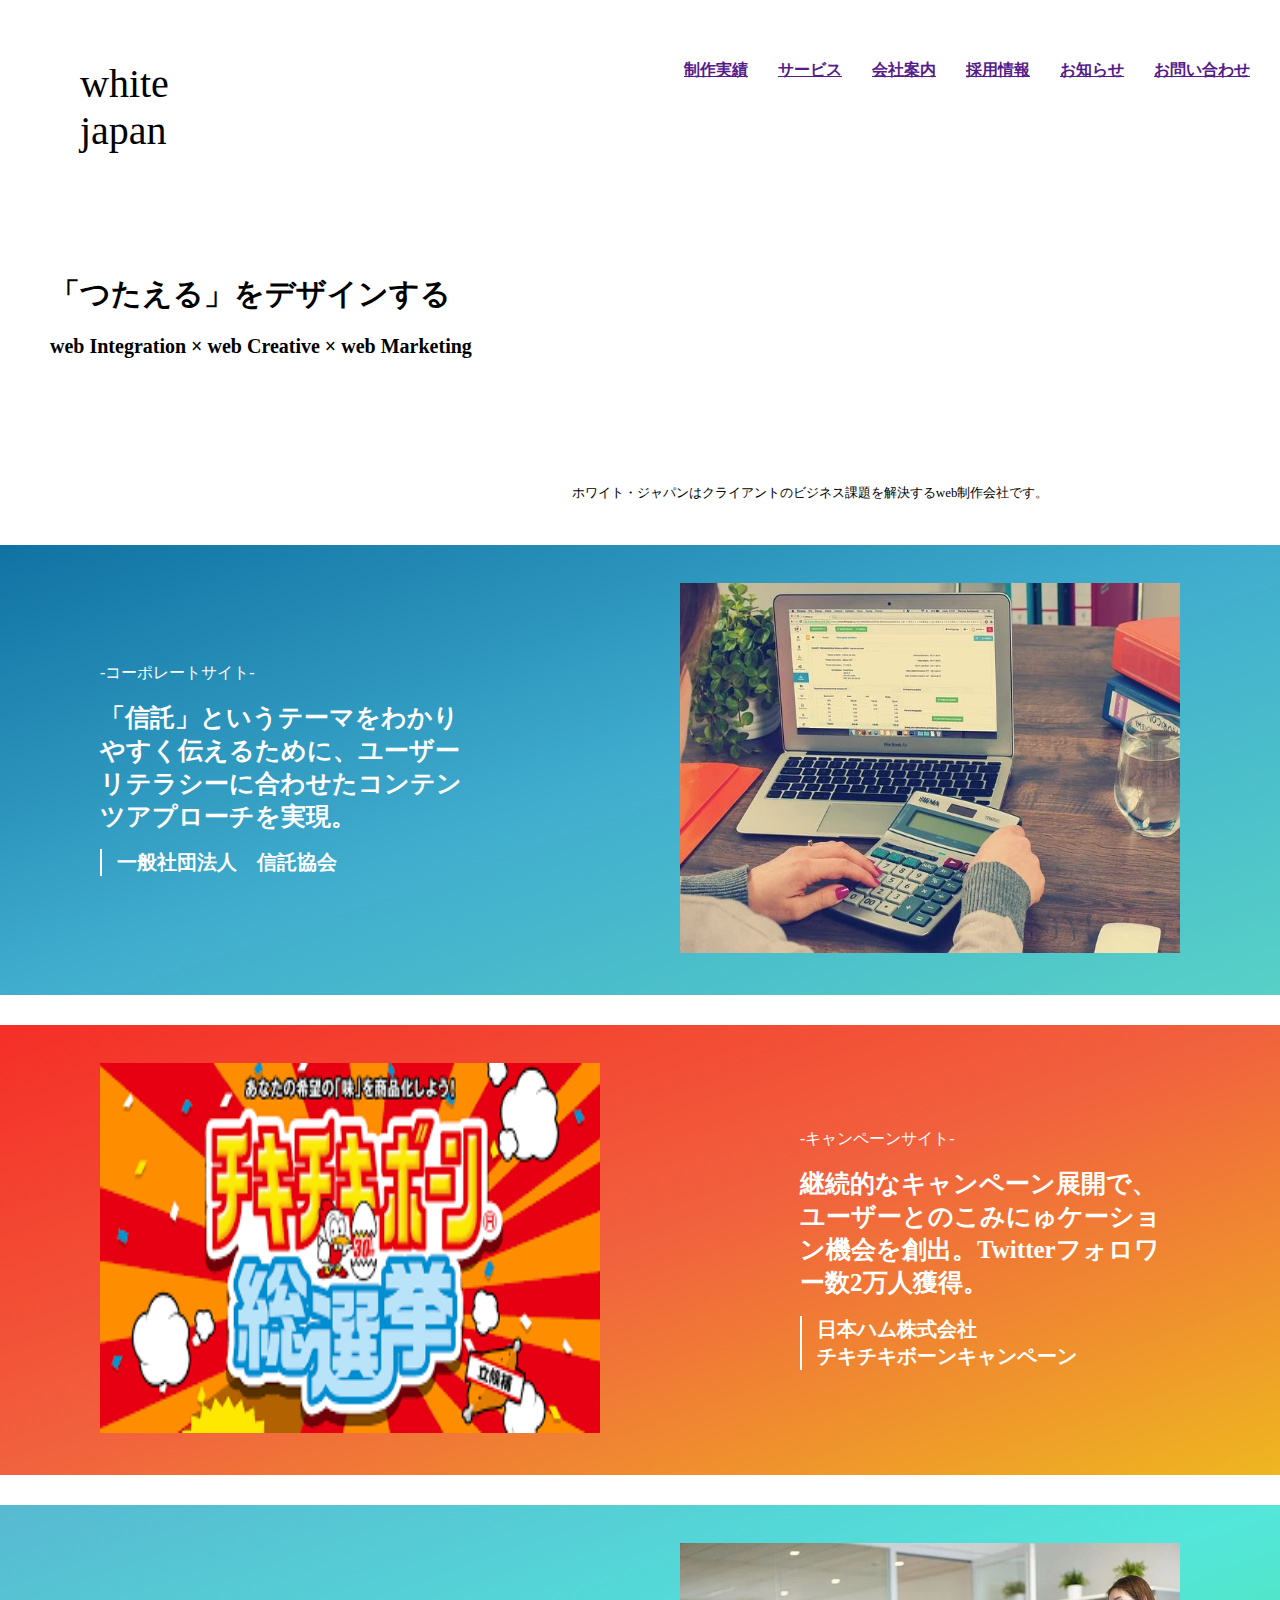
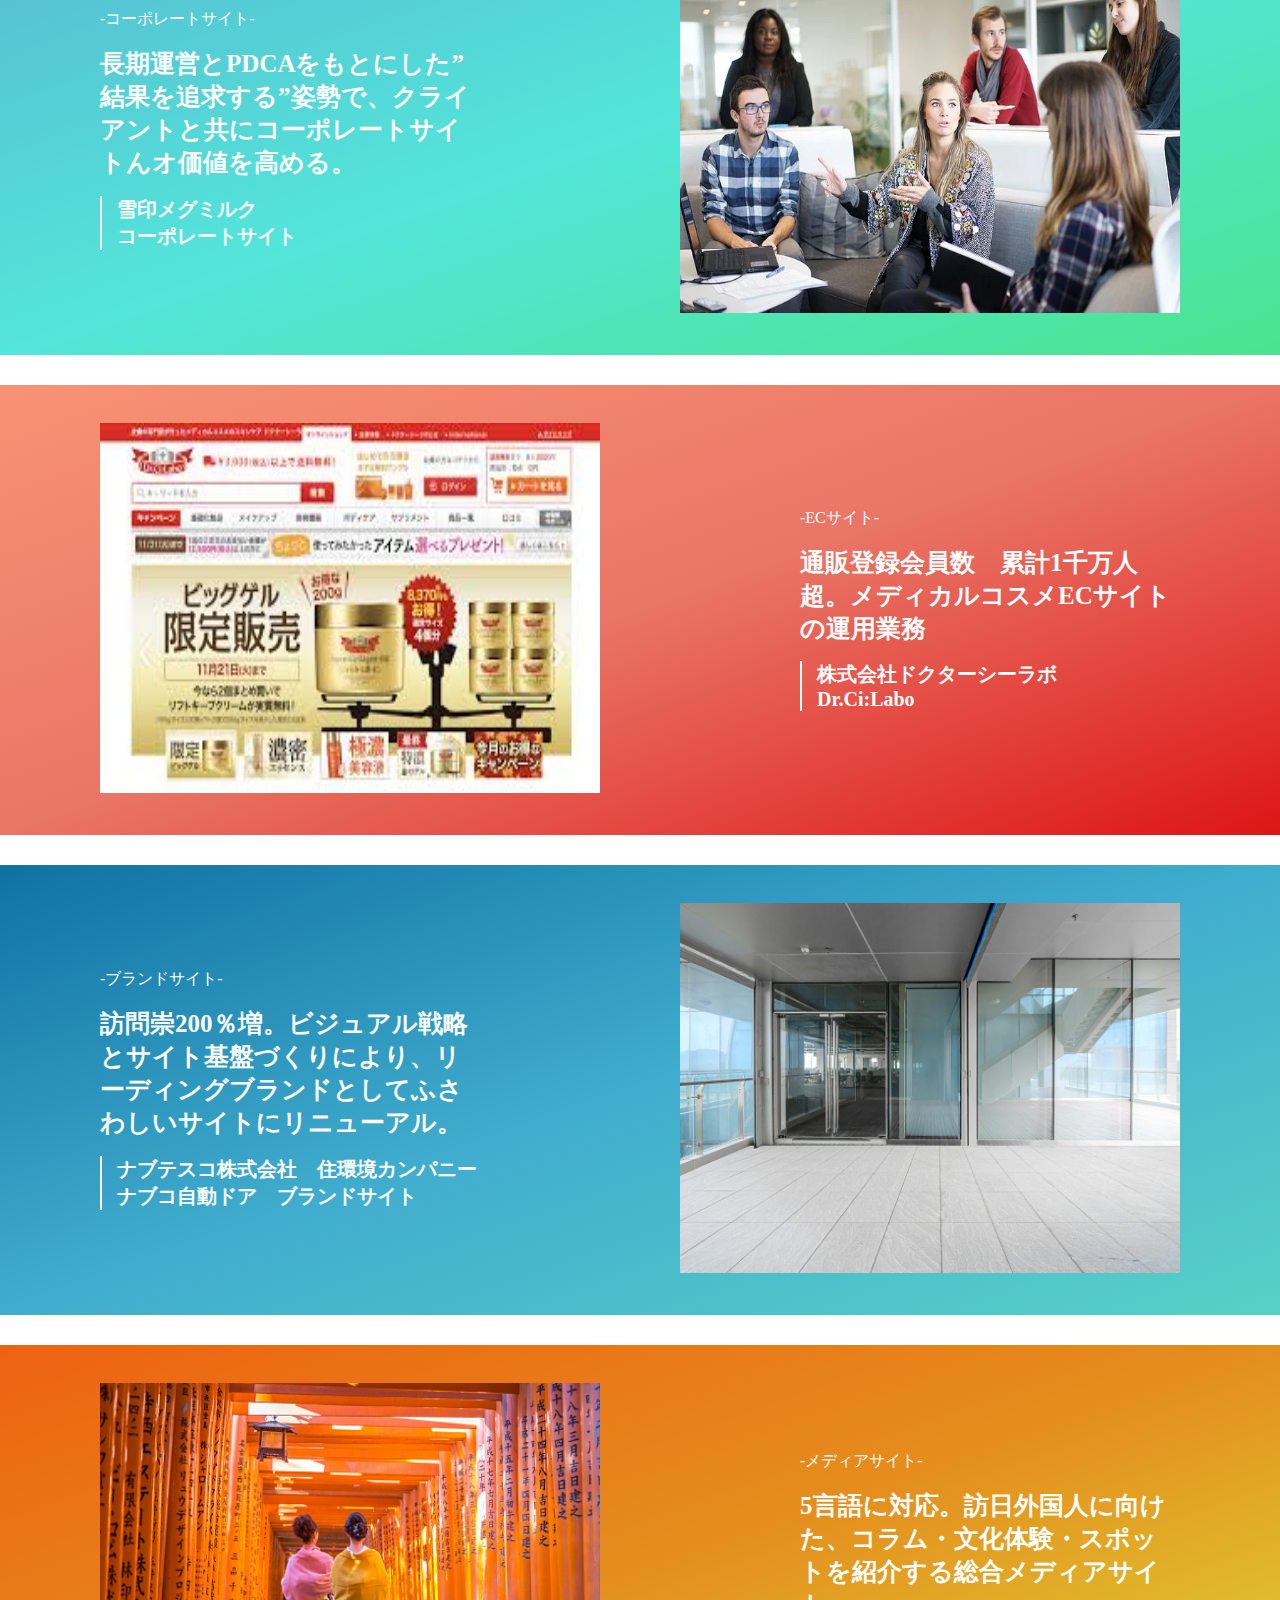
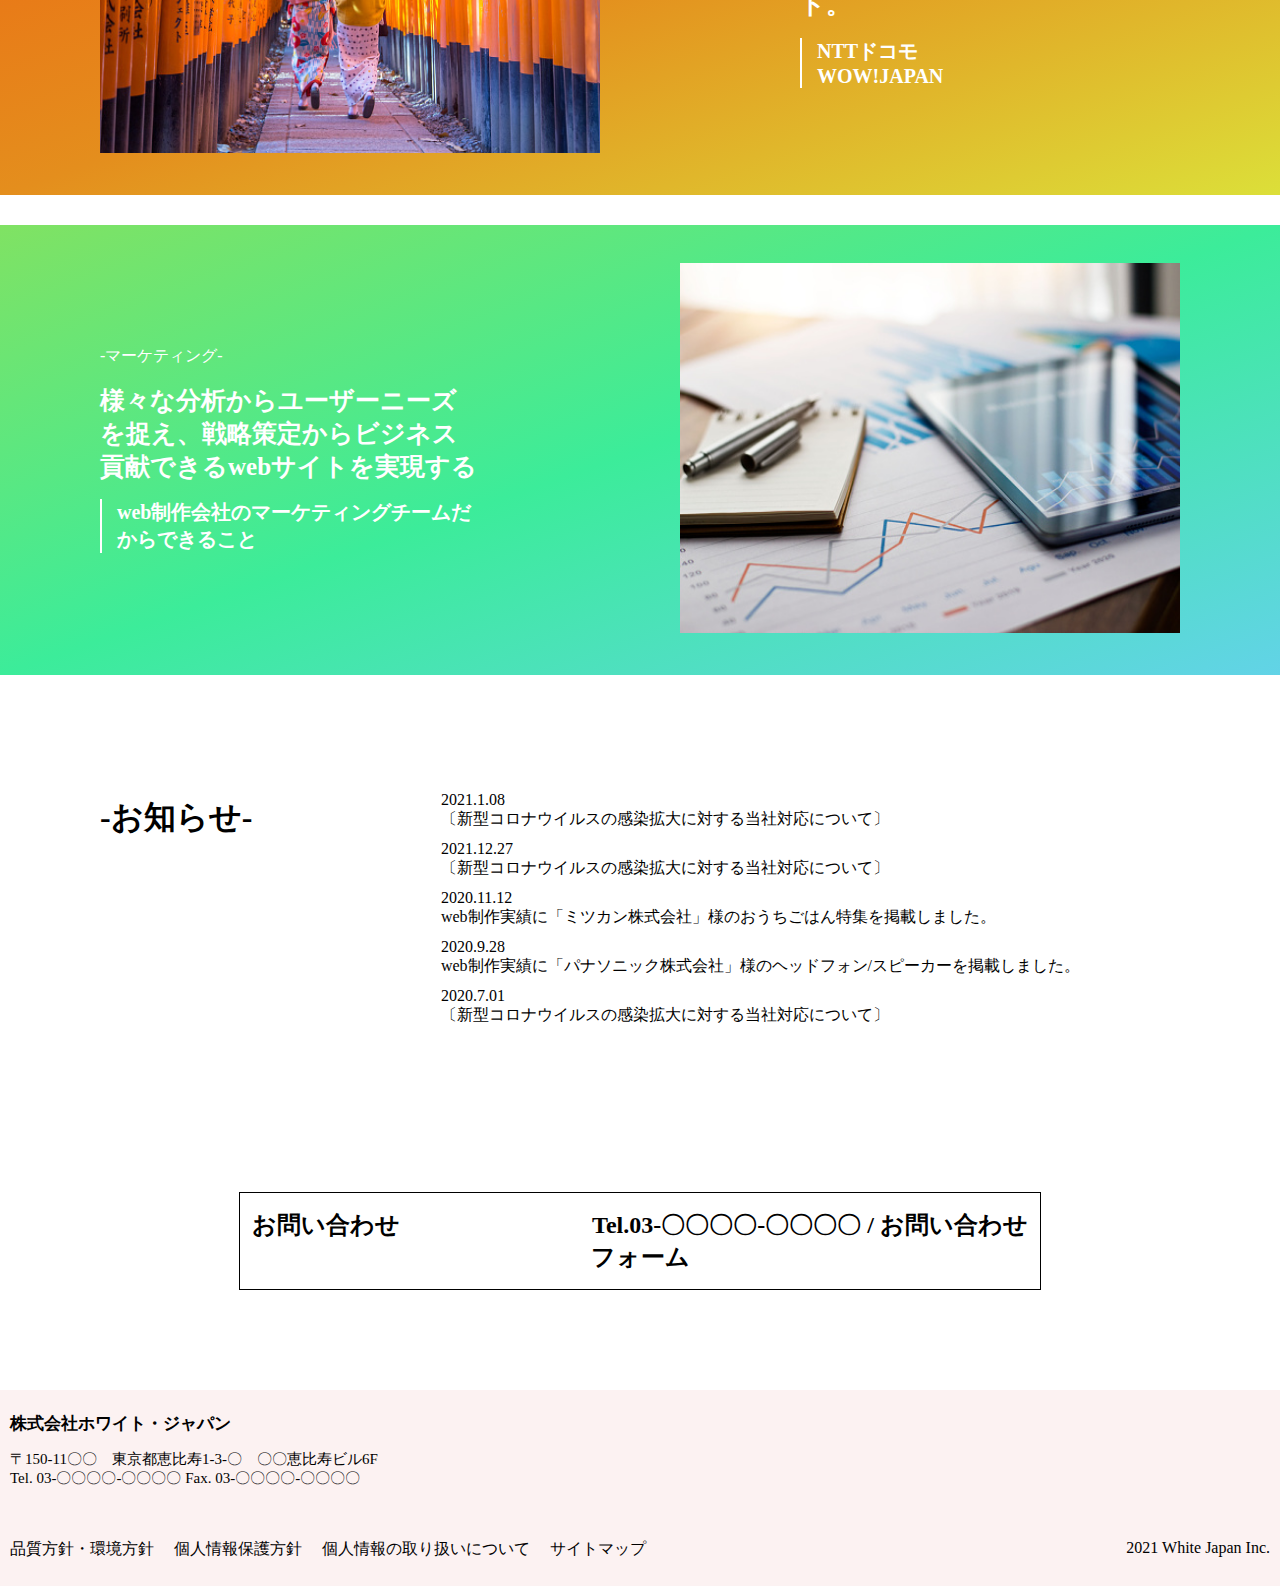
==== index.html @ 7093c42a "Add files via upload" ====
<!DOCTYPE html>
<html lang="ja">
  <head>
    <meta charset="UTF-8">
    <meta http-equiv="x-ua-compatible" content="ie=edge">
    <meta name="viewport" content="width=device-width, initial-scale=1">
    <title>white japan</title>
    <link rel="stylesheet" href="./css/reset.css">
    <link rel="stylesheet" href="./css/style.css">
  </head>


  <body>
    <div class="wrapper">
      <header>
        <!-- ここにヘッダー -->
        <div class="logo">
          white<br>japan
        </div>
        <nav>
          <ul class="navhome">
            <li><a href>制作実績</a></li>
            <li><a href>サービス</a></li>
            <li><a href>会社案内</a></li>
            <li><a href>採用情報</a></li>
            <li><a href>お知らせ</a></li>
            <li><a href>お問い合わせ</a></li>
          </ul>
        </nav>
      </header>


      <main>

        <section class="title">
          <div class="titles">
            <h1>「つたえる」をデザインする</h1>
            <h2>web Integration × web Creative × web Marketing</h2>
          </div>
          <div class="sub-title">
            <p>ホワイト・ジャパンはクライアントのビジネス課題を解決するweb制作会社です。</p>
          </div>
        </section>

        <section class="seisaku">

          <section class="blue">
            <div class="blcomment">
            <p>-コーポレートサイト-</p>
            <h1>「信託」というテーマをわかりやすく伝えるために、ユーザーリテラシーに合わせたコンテンツアプローチを実現。</h1>
            <h2>一般社団法人　信託協会</h2>
          </div>
          <div class="blpic">
            <img src="images/shintaku3.webp" alt="信託">
          </div>
        </section>

        <section class="red">
          <div class="rdcomment">
            <p>-キャンペーンサイト-</p>
            <h1>継続的なキャンペーン展開で、ユーザーとのこみにゅケーション機会を創出。Twitterフォロワー数2万人獲得。</h1>
            <h2>日本ハム株式会社<br>チキチキボーンキャンペーン</h2>
          </div>
          <div class="rdpic">
            <img src="images/tikitiki.png" alt="チキチキ">
          </div>
        </section>
        <section class="green">
          <div class="gncomment">
            <p>-コーポレートサイト-</p>
            <h1>長期運営とPDCAをもとにした”結果を追求する”姿勢で、クライアントと共にコーポレートサイトんオ価値を高める。</h1>
            <h2>雪印メグミルク<br>コーポレートサイト</h2>
          </div>
          <div class="gnpic">
            <img src="images/pdca.webp" alt="pdca">
          </div>
        </section>
        <section class="pink">
          <div class="pkcomment">
            <p>-ECサイト-</p>
            <h1>通販登録会員数　累計1千万人超。メディカルコスメECサイトの運用業務</h1>
            <h2>株式会社ドクターシーラボ<br>Dr.Ci:Labo</h2>
          </div>
          <div class="pkpic">
            <img src="images/doctr.jpg" alt="ドクター">
          </div>
        </section>
        <section class="blue2">
          <div class="bl2comment">
            <p>-ブランドサイト-</p>
            <h1>訪問崇200％増。ビジュアル戦略とサイト基盤づくりにより、リーディングブランドとしてふさわしいサイトにリニューアル。</h1>
            <h2>ナブテスコ株式会社　住環境カンパニー<br>ナブコ自動ドア　ブランドサイト</h2>
          </div>
          <div class="bl2pic">
            <img src="images/doar.jpg" alt="ドア">
          </div>
        </section>
        <section class="orange">
          <div class="ogcomment">
            <p>-メディアサイト-</p>
            <h1>5言語に対応。訪日外国人に向けた、コラム・文化体験・スポットを紹介する総合メディアサイト。</h1>
            <h2>NTTドコモ<br>WOW!JAPAN</h2>
          </div>
          <div class="ogpic">
            <img src="images/kyoto.jpg" alt="京都">
          </div>
        </section>
        <section class="green2">
          <div class="gn2comment">
            <p>-マーケティング-</p>
            <h1>様々な分析からユーザーニーズを捉え、戦略策定からビジネス貢献できるwebサイトを実現する</h1>
            <h2>web制作会社のマーケティングチームだからできること</h2>
          </div>
          <div class="gn2pic">
            <img src="images/marke.jpg" alt="マーケティング">
          </div>
        </section>
      </section>
      <section class="osirase">
        <div class="osi">
          <h1>-お知らせ-</h1>
        </div>
        <div class="content">
          <ul>
            <li>2021.1.08<br>〔新型コロナウイルスの感染拡大に対する当社対応について〕</li>
            <li>2021.12.27<br>〔新型コロナウイルスの感染拡大に対する当社対応について〕</li>
            <li>2020.11.12<br>web制作実績に「ミツカン株式会社」様のおうちごはん特集を掲載しました。</li>
            <li>2020.9.28<br>web制作実績に「パナソニック株式会社」様のヘッドフォン/スピーカーを掲載しました。</li>
            <li>2020.7.01<br>〔新型コロナウイルスの感染拡大に対する当社対応について〕</li>
          </ul>
        </div>
      </section>
      <section class="toiawase">
        <div class="tota"><h1>お問い合わせ　　　　　　　　Tel.03-〇〇〇〇-〇〇〇〇 /  お問い合わせフォーム</h1>
        </div>
      </section>

      </main>
      <footer>
        <!-- ここにフッター -->
        <div class="where">
          <h1>株式会社ホワイト・ジャパン</h1>
          <p>〒150-11〇〇　東京都恵比寿1-3-〇　〇〇恵比寿ビル6F<br>Tel. 03-〇〇〇〇-〇〇〇〇 Fax. 03-〇〇〇〇-〇〇〇〇</p>
        </div>
        <div class="other">
          <ul>
            <li>品質方針・環境方針</li>
            <li>個人情報保護方針</li>
            <li>個人情報の取り扱いについて</li>
            <li>サイトマップ</li>
          </ul>
          <p>2021 White Japan Inc.</p>
        </div>
      </footer>
    </div>
  </body>
</html>
---- css/style.css ----
html{
  margin: 0;
}

body{
  font-family: 'Tahoma';
  margin: 0;
}

header{
  display: flex;
  justify-content: space-between;
}
.logo{
  font-family: 'Impact';
  font-size: 2.5rem;
  margin-top: 60px;
  margin-left: 80px
}
.navhome{
  display: flex;
  margin-top: 60px;
  font-weight: bold;
}
.navhome li{
  margin-right: 30px;
  list-style: none;
}
.title{
  display: flex;
  margin-top: 100px;
}
.titles{
  margin-left: 50px;
}
.titles h1{
  /* font-weight: 900; */
  font-size: 30px;
}
.titles h2{
  font-size: 20px;
}
.sub-title p{
  margin-top: 230px;
  margin-left: 100px;
  font-size: 13px;
}
.seisaku section:nth-child(even){
  flex-direction: row-reverse;
}
.blue{
  background: linear-gradient(to top left, #57d1c7,#40adce,#1072a3);
  height: 450px;
  display: flex;
  margin-top: 30px;
  padding: 0;
  margin-left: 0;
  margin-right: 0;
  justify-content: space-between;
  align-items: center;
  color: white;
}
.blcomment{
  width: 500px;
  margin-left: 100px;
  margin-right: 100px;
}
.blcomment h1{
  font-size: 25px;
}
.blcomment h2{
  font-size: 20px;
  border-left: 2px solid white;
  padding-left: 15px;
}
.blpic img{
  width: 500px;
  height: 370px;
  margin-right: 100px;
  margin-left: 100px;
}
.red{
  background: linear-gradient(to top left, #eeb720,#f1623e,#f52e27);
  height: 450px;
  display: flex;
  margin-top: 30px;
  padding: 0;
  margin-left: 0;
  margin-right: 0;
  justify-content: space-between;
  align-items: center;
  color: white;
}
.rdcomment{
  width: 500px;
  margin-left: 100px;
  margin-right: 100px;
}
.rdcomment h1{
  font-size: 25px;
}
.rdcomment h2{
  font-size: 20px;
  border-left: 2px solid white;
  padding-left: 15px;
}
.rdpic img{
  width: 500px;
  height: 370px;
  margin-right: 100px;
  margin-left: 100px;
}
.green{
  background: linear-gradient(to top left,#4ae48f, #53e6da, #57b9d1);
  height: 450px;
  display: flex;
  margin-top: 30px;
  padding: 0;
  margin-left: 0;
  margin-right: 0;
  justify-content: space-between;
  align-items: center;
  color: white;
}
.gncomment{
  width: 500px;
  margin-left: 100px;
  margin-right: 100px;
}
.gncomment h1{
  font-size: 25px;
}
.gncomment h2{
  font-size: 20px;
  border-left: 2px solid white;
  padding-left: 15px;
}
.gnpic img{
  width: 500px;
  height: 370px;
  margin-right: 100px;
  margin-left: 100px;
}
.pink{
  background: linear-gradient(to top left,#dd1616, #e97566, #f89374);
  height: 450px;
  display: flex;
  margin-top: 30px;
  padding: 0;
  margin-left: 0;
  margin-right: 0;
  justify-content: space-between;
  align-items: center;
  color: white;
}
.pkcomment{
  width: 500px;
  margin-left: 100px;
  margin-right: 100px;
}
.pkcomment h1{
  font-size: 25px;
}
.pkcomment h2{
  font-size: 20px;
  border-left: 2px solid white;
  padding-left: 15px;
}
.pkpic img{
  width: 500px;
  height: 370px;
  margin-right: 100px;
  margin-left: 100px;
}
.blue2{
  background: linear-gradient(to top left, #57d1c7,#40adce,#1072a3);
  height: 450px;
  display: flex;
  margin-top: 30px;
  padding: 0;
  margin-left: 0;
  margin-right: 0;
  justify-content: space-between;
  align-items: center;
  color: white;
}
.bl2comment{
  width: 500px;
  margin-left: 100px;
  margin-right: 100px;
}
.bl2comment h1{
  font-size: 25px;
}
.bl2comment h2{
  font-size: 20px;
  border-left: 2px solid white;
  padding-left: 15px;
}
.bl2pic img{
  width: 500px;
  height: 370px;
  margin-right: 100px;
  margin-left: 100px;
}
.orange{
  background: linear-gradient(to top left, #dcdf39,#e48e1d,rgb(238, 98, 17));
  height: 450px;
  display: flex;
  margin-top: 30px;
  padding: 0;
  margin-left: 0;
  margin-right: 0;
  justify-content: space-between;
  align-items: center;
  color: white;
}
.ogcomment{
  width: 500px;
  margin-left: 100px;
  margin-right: 100px;
}
.ogcomment h1{
  font-size: 25px;
}
.ogcomment h2{
  font-size: 20px;
  border-left: 2px solid white;
  padding-left: 15px;
}
.ogpic img{
  width: 500px;
  height: 370px;
  margin-right: 100px;
  margin-left: 100px;
}
.green2{
  background: linear-gradient(to top left, #62d3e7,#3cec9a,rgb(128, 226, 99));
  height: 450px;
  display: flex;
  margin-top: 30px;
  padding: 0;
  margin-left: 0;
  margin-right: 0;
  justify-content: space-between;
  align-items: center;
  color: white;
}
.gn2comment{
  width: 500px;
  margin-left: 100px;
  margin-right: 100px;
}
.gn2comment h1{
  font-size: 25px;
}
.gn2comment h2{
  font-size: 20px;
  border-left: 2px solid white;
  padding-left: 15px;
}
.gn2pic img{
  width: 500px;
  height: 370px;
  margin-right: 100px;
  margin-left: 100px;
}

.osirase{
  display: flex;
  justify-content: space-between;
  margin-top: 100px;
}
.osi{
  margin-left: 100px;
}
.content{
  margin-right: 200px;
}
.content li{
  list-style-type: none;
  margin-bottom: 10px;
}
.toiawase{
  width: 800px;
  border: 1px solid black;
  font-size: 12px;
  margin-left: auto;
  margin-right: auto;
  margin-top: 150px;
  margin-bottom: 100px;
}
.tota{
  text-align: center;
}

footer{
  background: rgb(252, 242, 242);
}
.where{
  padding: 10px;
}
.where h1{
  font-size: 17px;
}
.where p{
  font-size: 15px;
}
.other{
  display: flex;
  justify-content: space-between;
  padding: 10px;
}
.other ul{
  display: flex;
  margin-left: 0;
  padding-left: 0;
}
.other li{
  list-style-type: none;
  padding-right: 20px;
  padding-left: 0;
  margin-left: 0;
}
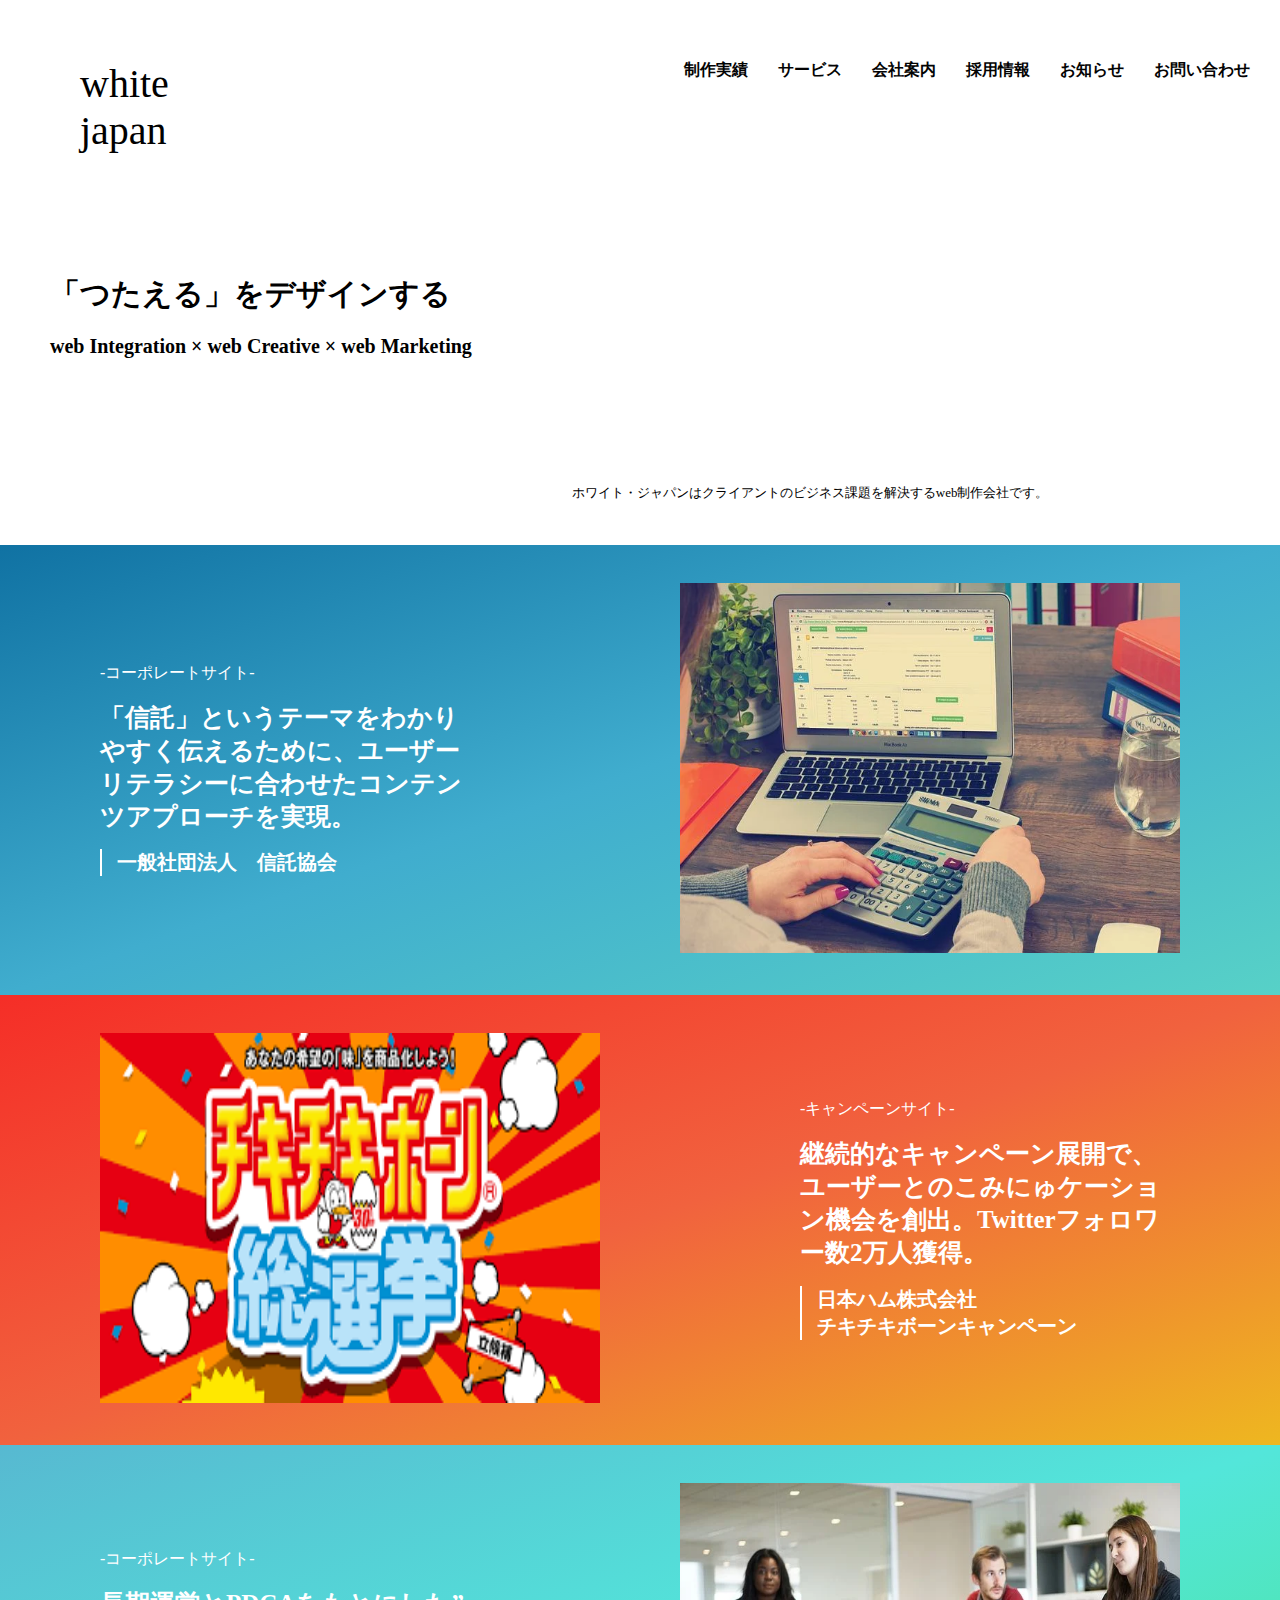
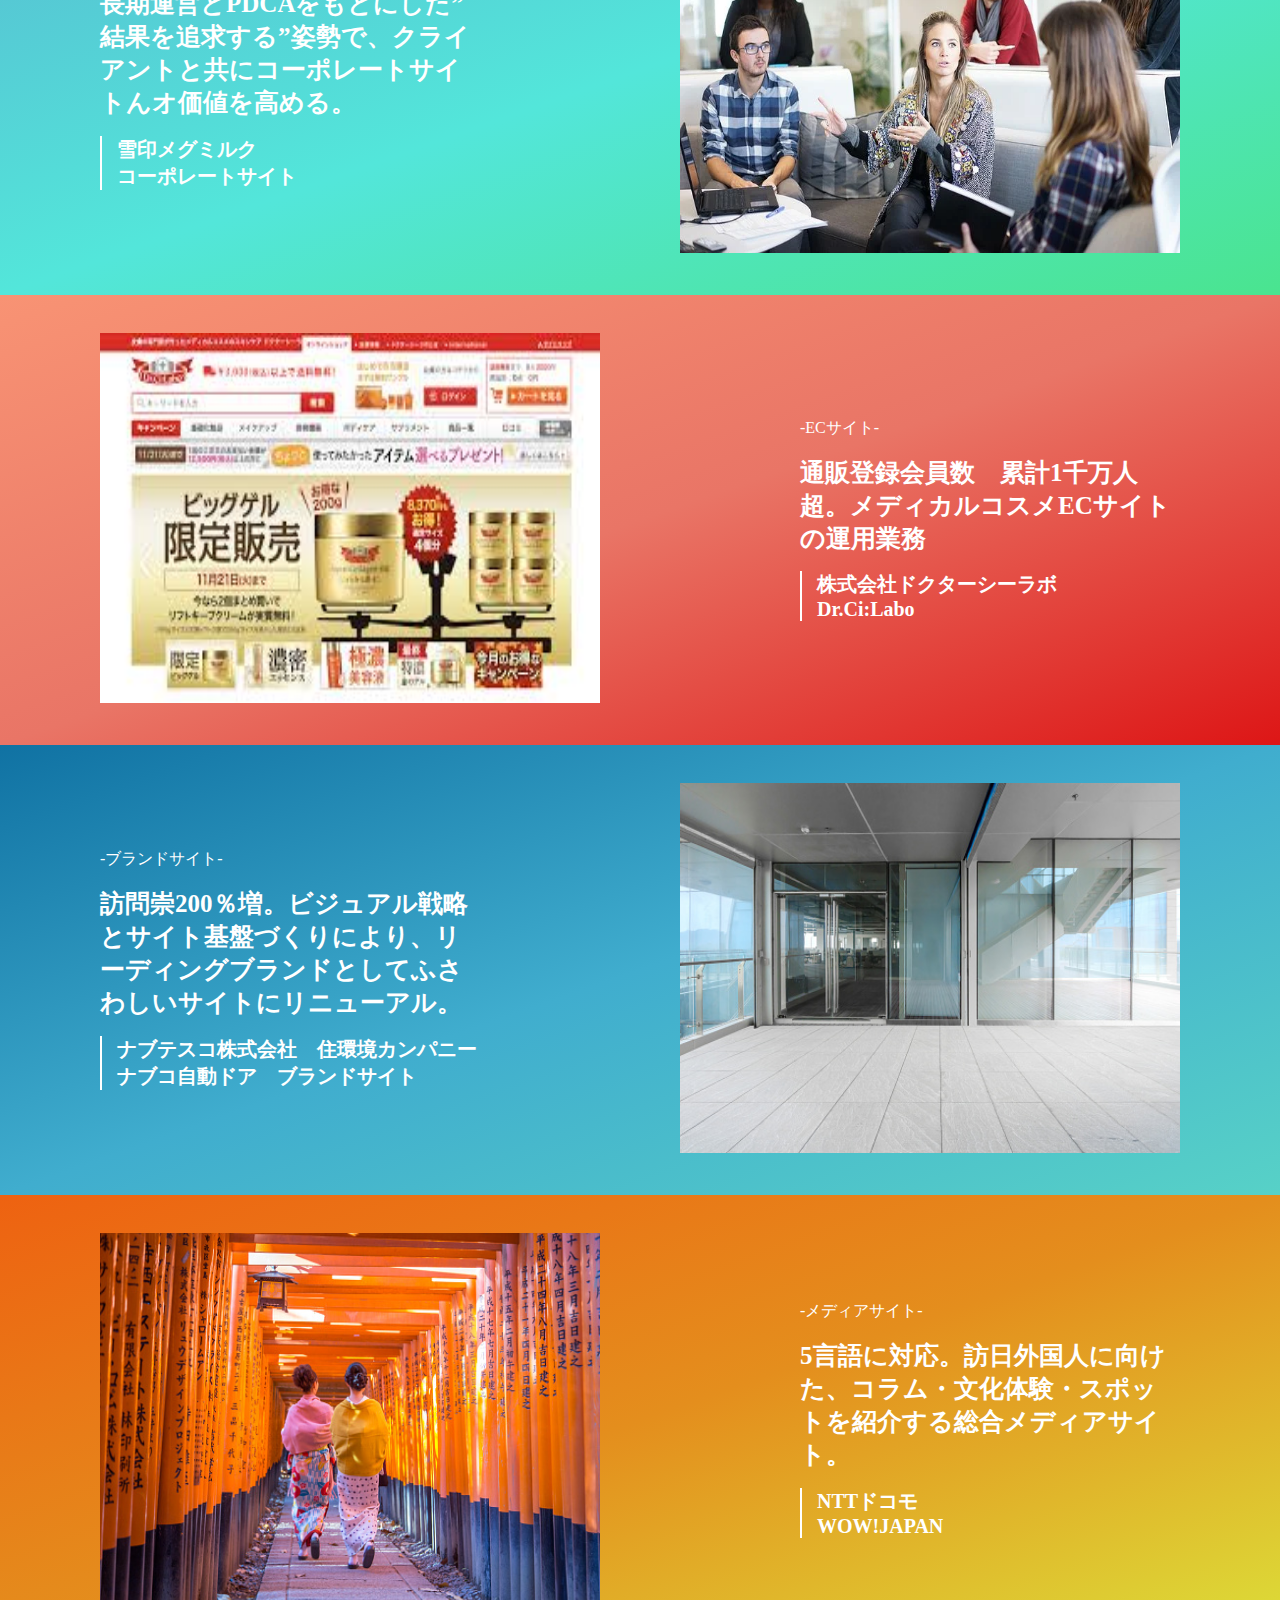
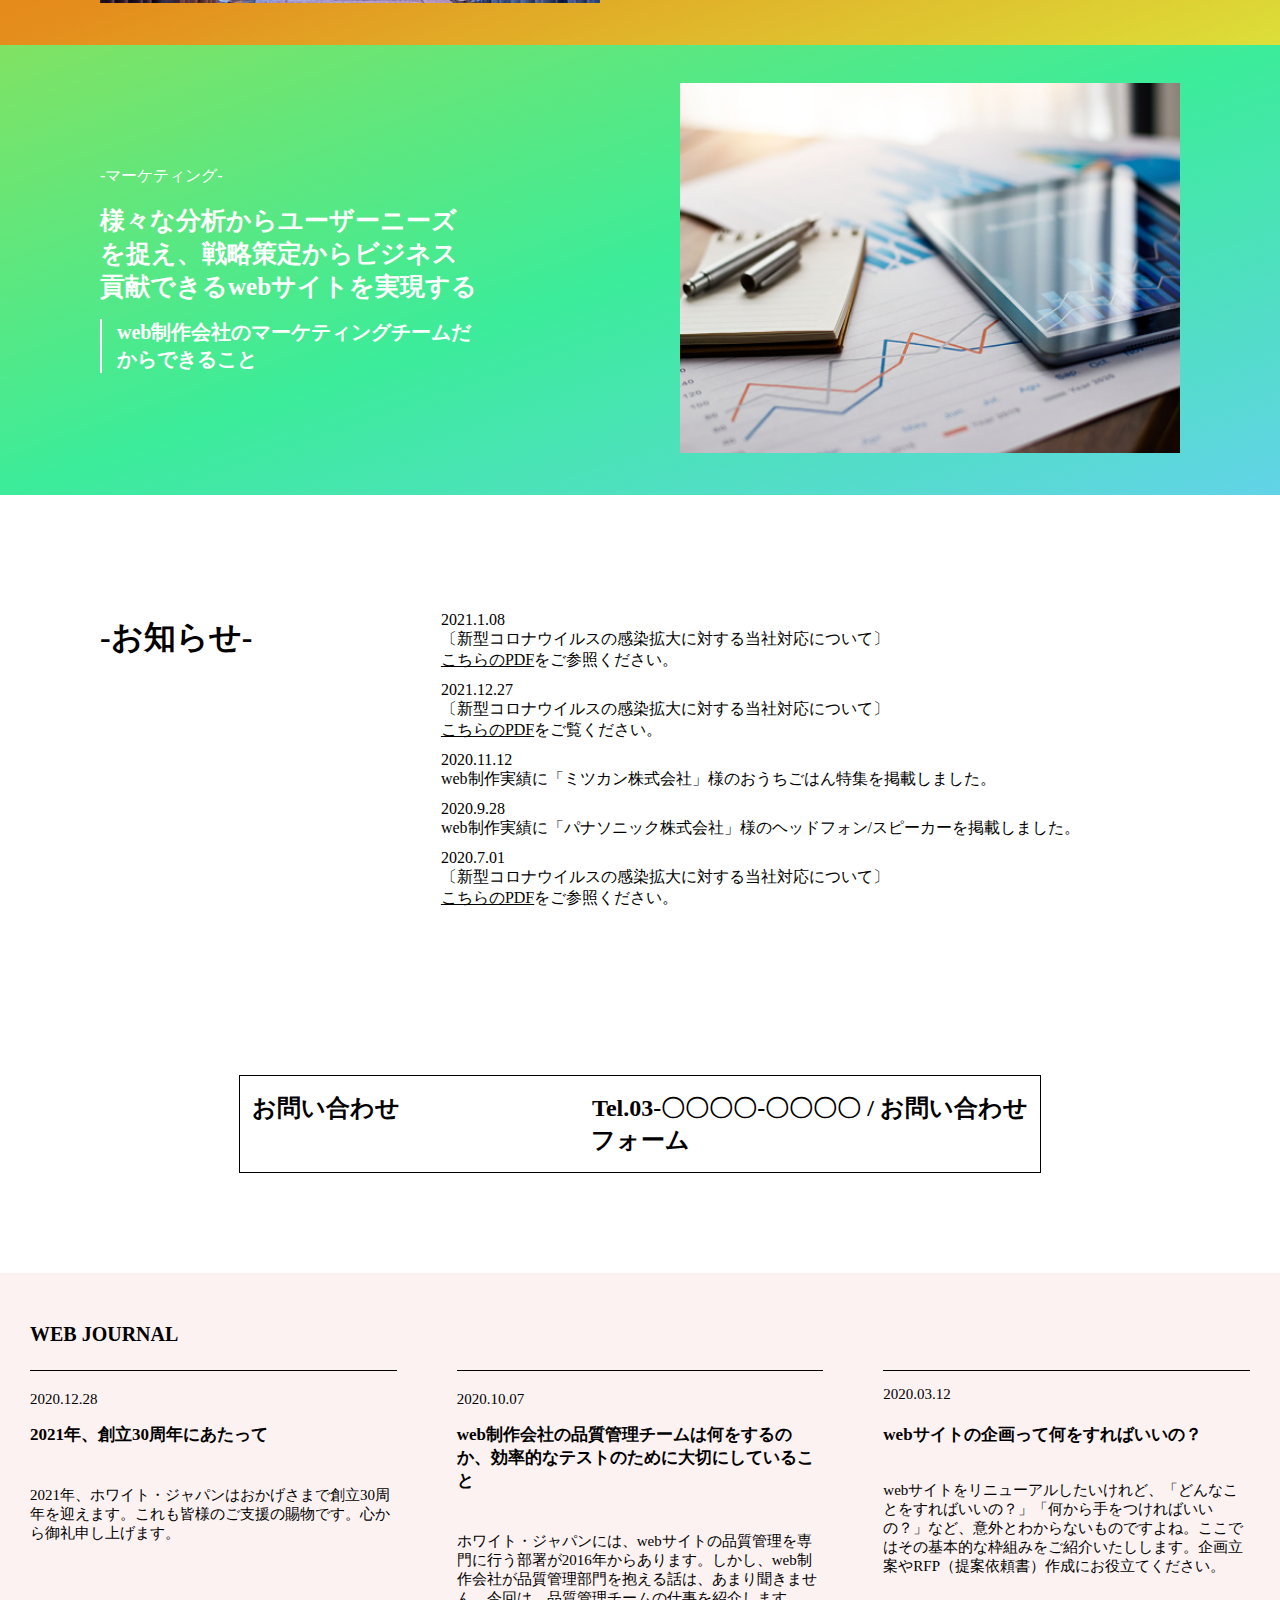
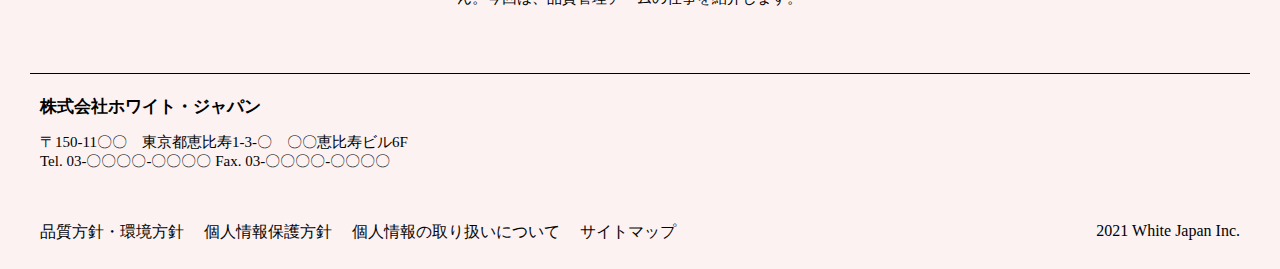
==== commit 9573ad39: "Add files via upload" ====
--- a/index.html
+++ b/index.html
@@ -19,12 +19,12 @@
         </div>
         <nav>
           <ul class="navhome">
-            <li><a href>制作実績</a></li>
-            <li><a href>サービス</a></li>
-            <li><a href>会社案内</a></li>
-            <li><a href>採用情報</a></li>
-            <li><a href>お知らせ</a></li>
-            <li><a href>お問い合わせ</a></li>
+            <li><a href="index.html">制作実績</a></li>
+            <li><a href="service.html">サービス</a></li>
+            <li><a href="company.html">会社案内</a></li>
+            <li><a href="recluitment.html">採用情報</a></li>
+            <li><a href="news.html">お知らせ</a></li>
+            <li><a href="inquly.html">お問い合わせ</a></li>
           </ul>
         </nav>
       </header>
@@ -122,11 +122,11 @@
         </div>
         <div class="content">
           <ul>
-            <li>2021.1.08<br>〔新型コロナウイルスの感染拡大に対する当社対応について〕</li>
-            <li>2021.12.27<br>〔新型コロナウイルスの感染拡大に対する当社対応について〕</li>
+            <li>2021.1.08<br>〔新型コロナウイルスの感染拡大に対する当社対応について〕<br><a href>こちらのPDF</a>をご参照ください。</li>
+            <li>2021.12.27<br>〔新型コロナウイルスの感染拡大に対する当社対応について〕<br><a href>こちらのPDF</a>をご覧ください。</li>
             <li>2020.11.12<br>web制作実績に「ミツカン株式会社」様のおうちごはん特集を掲載しました。</li>
             <li>2020.9.28<br>web制作実績に「パナソニック株式会社」様のヘッドフォン/スピーカーを掲載しました。</li>
-            <li>2020.7.01<br>〔新型コロナウイルスの感染拡大に対する当社対応について〕</li>
+            <li>2020.7.01<br>〔新型コロナウイルスの感染拡大に対する当社対応について〕<br><a href="">こちらのPDF</a>をご参照ください。</li>
           </ul>
         </div>
       </section>
@@ -137,19 +137,42 @@
 
       </main>
       <footer>
+        <div class="webjournal">
+          <h1>WEB JOURNAL</h1>
+        </div>
+        <div class="wjcontent">
+          <div class="co1">
+            <p>2020.12.28</p>
+            <h2>2021年、創立30周年にあたって</h2>
+            <p>2021年、ホワイト・ジャパンはおかげさまで創立30周年を迎えます。これも皆様のご支援の賜物です。心から御礼申し上げます。</p>
+          </div>
+          <div class="co2">
+            <p>2020.10.07</p>
+            <h2>web制作会社の品質管理チームは何をするのか、効率的なテストのために大切にしていること</h2>
+            <p>ホワイト・ジャパンには、webサイトの品質管理を専門に行う部署が2016年からあります。しかし、web制作会社が品質管理部門を抱える話は、あまり聞きません。今回は、品質管理チームの仕事を紹介します。</p>
+          </div>
+          <div class="co3">
+            <p>2020.03.12</p>
+            <h2>webサイトの企画って何をすればいいの？</h2>
+            <p>webサイトをリニューアルしたいけれど、「どんなことをすればいいの？」「何から手をつければいいの？」など、意外とわからないものですよね。ここではその基本的な枠組みをご紹介いたしします。企画立案やRFP（提案依頼書）作成にお役立てください。</p>
+          </div>
+        </div>
         <!-- ここにフッター -->
-        <div class="where">
-          <h1>株式会社ホワイト・ジャパン</h1>
-          <p>〒150-11〇〇　東京都恵比寿1-3-〇　〇〇恵比寿ビル6F<br>Tel. 03-〇〇〇〇-〇〇〇〇 Fax. 03-〇〇〇〇-〇〇〇〇</p>
-        </div>
-        <div class="other">
-          <ul>
-            <li>品質方針・環境方針</li>
-            <li>個人情報保護方針</li>
-            <li>個人情報の取り扱いについて</li>
-            <li>サイトマップ</li>
-          </ul>
-          <p>2021 White Japan Inc.</p>
+        <div class="wo">
+          <div class="where">
+            <h1>株式会社ホワイト・ジャパン</h1>
+            <p>〒150-11〇〇　東京都恵比寿1-3-〇　〇〇恵比寿ビル6F<br>Tel. 03-〇〇〇〇-〇〇〇〇 Fax. 03-〇〇〇〇-〇〇〇〇</p>
+          </div>
+          
+          <div class="other">
+            <ul>
+              <li><a href>品質方針・環境方針</a></li>
+              <li><a href>個人情報保護方針</a></li>
+              <li><a href>個人情報の取り扱いについて</a></li>
+              <li><a href>サイトマップ</a></li>
+            </ul>
+            <p>2021 White Japan Inc.</p>
+          </div>
         </div>
       </footer>
     </div>
--- a/css/style.css
+++ b/css/style.css
@@ -26,12 +26,29 @@
   margin-right: 30px;
   list-style: none;
 }
+a{
+  text-decoration: none;
+  color: rgb(3, 3, 3);
+}
+a:hover{
+  color:rgb(156, 153, 153);
+}
 .title{
   display: flex;
   margin-top: 100px;
 }
 .titles{
   margin-left: 50px;
+  animation: open 3s linear;
+}
+
+@keyframes open{
+  0%{
+    opacity: 0;
+  }
+  100%{
+    opacity: 1;
+  }
 }
 .titles h1{
   /* font-weight: 900; */
@@ -39,6 +56,20 @@
 }
 .titles h2{
   font-size: 20px;
+}
+.sub-title{
+  animation: op 2s linear forwards;
+}
+
+@keyframes op{
+  0%{
+    transform: none;
+    opacity: 0;
+  }
+  100%{
+    transform: translateX(100px);
+    opacity: 1;
+  }
 }
 .sub-title p{
   margin-top: 230px;
@@ -60,6 +91,9 @@
   align-items: center;
   color: white;
 }
+.blue:hover{
+  opacity: .8;
+}
 .blcomment{
   width: 500px;
   margin-left: 100px;
@@ -83,7 +117,6 @@
   background: linear-gradient(to top left, #eeb720,#f1623e,#f52e27);
   height: 450px;
   display: flex;
-  margin-top: 30px;
   padding: 0;
   margin-left: 0;
   margin-right: 0;
@@ -91,6 +124,9 @@
   align-items: center;
   color: white;
 }
+.red:hover{
+  opacity: .8;
+}
 .rdcomment{
   width: 500px;
   margin-left: 100px;
@@ -114,7 +150,6 @@
   background: linear-gradient(to top left,#4ae48f, #53e6da, #57b9d1);
   height: 450px;
   display: flex;
-  margin-top: 30px;
   padding: 0;
   margin-left: 0;
   margin-right: 0;
@@ -122,6 +157,9 @@
   align-items: center;
   color: white;
 }
+.green:hover{
+  opacity: .8;
+}
 .gncomment{
   width: 500px;
   margin-left: 100px;
@@ -145,7 +183,6 @@
   background: linear-gradient(to top left,#dd1616, #e97566, #f89374);
   height: 450px;
   display: flex;
-  margin-top: 30px;
   padding: 0;
   margin-left: 0;
   margin-right: 0;
@@ -153,6 +190,9 @@
   align-items: center;
   color: white;
 }
+.pink:hover{
+  opacity: .8;
+}
 .pkcomment{
   width: 500px;
   margin-left: 100px;
@@ -176,7 +216,6 @@
   background: linear-gradient(to top left, #57d1c7,#40adce,#1072a3);
   height: 450px;
   display: flex;
-  margin-top: 30px;
   padding: 0;
   margin-left: 0;
   margin-right: 0;
@@ -184,6 +223,9 @@
   align-items: center;
   color: white;
 }
+.blue2:hover{
+  opacity: .8;
+}
 .bl2comment{
   width: 500px;
   margin-left: 100px;
@@ -207,7 +249,6 @@
   background: linear-gradient(to top left, #dcdf39,#e48e1d,rgb(238, 98, 17));
   height: 450px;
   display: flex;
-  margin-top: 30px;
   padding: 0;
   margin-left: 0;
   margin-right: 0;
@@ -215,6 +256,9 @@
   align-items: center;
   color: white;
 }
+.orange:hover{
+  opacity: .8;
+}
 .ogcomment{
   width: 500px;
   margin-left: 100px;
@@ -238,7 +282,6 @@
   background: linear-gradient(to top left, #62d3e7,#3cec9a,rgb(128, 226, 99));
   height: 450px;
   display: flex;
-  margin-top: 30px;
   padding: 0;
   margin-left: 0;
   margin-right: 0;
@@ -246,6 +289,9 @@
   align-items: center;
   color: white;
 }
+.green2:hover{
+  opacity: .8;
+}
 .gn2comment{
   width: 500px;
   margin-left: 100px;
@@ -280,6 +326,9 @@
 .content li{
   list-style-type: none;
   margin-bottom: 10px;
+}
+.content a{
+  text-decoration: underline;
 }
 .toiawase{
   width: 800px;
@@ -290,12 +339,75 @@
   margin-top: 150px;
   margin-bottom: 100px;
 }
+.toiawase:hover{
+  background: black;
+  color: white;
+}
 .tota{
   text-align: center;
 }
 
 footer{
   background: rgb(252, 242, 242);
+}
+.webjournal h1{
+  font-size: 20px;
+  padding-top: 50px;
+  padding-bottom: 10px;
+  margin-left: 30px;
+}
+.wjcontent{
+  display: flex;
+  justify-content: space-between;
+  margin-bottom: 50px;
+}
+.co1{
+  width: 100%;
+  border-top: 1px solid black;
+  margin-left: 30px;
+  margin-right: 30px;
+
+}
+.co1 h2{
+  font-size: 17px;
+  padding-bottom: 20px;
+}
+.co1 p{
+  font-size: 15px;
+  margin-top: 20px;
+}
+.co2{
+  width: 100%;
+  border-top: 1px solid black;
+  margin-left: 30px;
+  margin-right: 30px;
+}
+.co2 h2{
+  font-size: 17px;
+  padding-bottom: 20px;
+}
+.co2 p{
+  font-size: 15px;
+  margin-top: 20px;
+}
+.co3{
+  width: 100%;
+  border-top: 1px solid black;
+  margin-left: 30px;
+  margin-right: 30px;
+}
+.co3 h2{
+  font-size: 17px;
+  padding-bottom: 20px;
+}
+.co3 p{
+  font-size: 15px;
+  margin-bottom: 20px;
+}
+.wo{
+  border-top: 1px solid black;
+  margin-left: 30px;
+  margin-right: 30px;
 }
 .where{
   padding: 10px;
@@ -321,4 +433,847 @@
   padding-right: 20px;
   padding-left: 0;
   margin-left: 0;
+}
+
+
+
+
+
+.sertitle{
+  margin-top: 100px;
+  margin-left: 80px;
+}
+.sertitle p{
+  margin-top: 50px;
+  margin-left: 20px;
+  font-weight: bold;
+  margin-bottom: 50px;
+}
+.sacontent{
+  display: grid;
+  grid-template-columns: 1fr 1fr;
+  /* width: 100%; */
+  justify-items: center;
+  margin-left: 50px;
+  margin-right: 50px;
+}
+.sacontent h1{
+  font-size: 20px;
+  margin-bottom: 50px;
+  border-top: 2px solid black;
+  padding-top: 25px;
+}
+.sacontent p{
+  font-size: 15px;
+}
+.item1{
+  width: 450px;
+  margin-top: 50px;
+}
+.item1 ul{
+  border: 1px dashed black;
+  padding: 30px;
+  list-style-type: disc;
+  margin-bottom: 60px;
+  margin-top: 61px;
+}
+.item1 li{
+  margin-left: 20px;
+}
+.item2{
+  width: 450px;
+  margin-top: 50px;
+}
+.item2 ul{
+  border: 1px dashed black;
+  padding: 30px;
+  list-style-type: disc;
+  margin-bottom: 60px;
+}
+.item3{
+  width: 450px;
+  margin-top: 50px;
+}
+.item3 ul{
+  border: 1px dashed black;
+  padding: 30px;
+  list-style-type: disc;
+  margin-bottom: 60px;
+}
+.item3 h2{
+  font-size: 15px;
+  padding: 20px;
+  background: rgb(48, 43, 43);
+  color: white;
+  text-align: center;
+  line-height: 1.7rem;
+}
+.item3 a{
+  color: white;
+}
+.item3 a:hover{
+  opacity: .5;
+}
+.item4{
+  width: 450px;
+  margin-top: 50px;
+}
+.item4 ul{
+  border: 1px dashed black;
+  padding: 30px;
+  list-style-type: disc;
+  margin-bottom: 60px;
+  margin-top: 60px;
+}
+.item5{
+  width: 450px;
+  margin-top: 50px;
+}
+.item5 ul{
+  border: 1px dashed black;
+  padding: 30px;
+  list-style-type: disc;
+  margin-bottom: 60px;
+  margin-top: 60px;
+}
+.item6{
+  width: 450px;
+  margin-top: 50px;
+}
+.item6 ul{
+  border: 1px dashed black;
+  padding: 30px;
+  list-style-type: disc;
+  margin-bottom: 60px;
+  margin-top: 80px;
+}
+.item7{
+  width: 450px;
+  margin-top: 50px;
+}
+.item7 ul{
+  border: 1px dashed black;
+  padding: 30px;
+  list-style-type: disc;
+  margin-bottom: 60px;
+  margin-top: 60px;
+}
+.company{
+  display: flex;
+  margin-left: 80px;
+  margin-top: 100px;
+}
+.company h1{
+  font-size: 30px;
+  width: 160px;
+}
+.comcontent{
+  width: 100%;
+  margin-left: 100px;
+  margin-top: 100px;
+}
+.name{
+  display: flex;
+  align-items: center;
+}
+.name p{
+  margin-left: 75px;
+  font-size: 15px;
+}
+.home{
+  display: flex;
+  align-items: baseline;
+}
+.home p{
+  margin-left: 75px;
+  font-size: 15px;
+}
+.acces{
+  display: flex;
+  align-items: baseline;
+}
+.acces h2{
+  width: 140px;
+}
+.acces p{
+  margin-left: 30px;
+  font-size: 15px;
+}
+.monney{
+  display: flex;
+  align-items: center;
+}
+.monney p{
+  margin-left: 75px;
+  font-size: 15px;
+}
+.overview{
+  display: flex;
+  align-items: center;
+}
+.overview p{
+  margin-left: 53px;
+  font-size: 15px;
+}
+.start{
+  display: flex;
+  align-items: center;
+}
+.start p{
+  margin-left: 100px;
+  font-size: 15px;
+}
+.kabu{
+  display: flex;
+  align-items: center;
+}
+.kabu p{
+  margin-left: 53px;
+  font-size: 15px;
+}
+.officer{
+  display: flex;
+  align-items: baseline;
+}
+.officer p{
+  margin-left: 100px;
+  font-size: 15px;
+}
+.member{
+  display: flex;
+  align-items: center;
+}
+.member p{
+  margin-left: 53px;
+  font-size: 15px;
+}
+.representative{
+  display: flex;
+  align-items: baseline;
+}
+.representative h2{
+  width: 180px;
+}
+.re2{
+  margin-left: 40px;
+}
+.history{
+  display: flex;
+}
+.nen0{
+  margin-left: 95px;
+  margin-top: 10px;
+}
+.nen1{
+  display: flex;
+}
+.nen1 p{
+  font-size: 17px;
+}
+.nen1 ul{
+  font-size: 13px;
+  line-height: 1.7rem;
+}
+.nen2{
+  display: flex;
+}
+.nen2 p{
+  font-size: 17px;
+}
+.nen2 ul{
+  font-size: 13px;
+  line-height: 1.7rem;
+}
+.nen3{
+  display: flex;
+}
+.nen3 p{
+  font-size: 17px;
+}
+.nen3 ul{
+  font-size: 13px;
+  line-height: 1.7rem;
+}
+.nen4{
+  display: flex;
+}
+.nen4 p{
+  font-size: 17px;
+}
+.nen4 ul{
+  font-size: 13px;
+  line-height: 1.7rem;
+}
+.nen5{
+  display: flex;
+}
+.nen5 p{
+  font-size: 17px;
+}
+.nen5 ul{
+  font-size: 13px;
+  line-height: 1.7rem;
+}
+.nen6{
+  display: flex;
+}
+.nen6 p{
+  font-size: 17px;
+}
+.nen6 ul{
+  font-size: 13px;
+  line-height: 1.7rem;
+}
+.nen7{
+  display: flex;
+}
+.nen7 p{
+  font-size: 17px;
+}
+.nen7 ul{
+  font-size: 13px;
+  line-height: 1.7rem;
+}
+.nen8{
+  display: flex;
+}
+.nen8 p{
+  font-size: 17px;
+}
+.nen8 ul{
+  font-size: 13px;
+  line-height: 1.7rem;
+}
+.nen9{
+  display: flex;
+}
+.nen9 p{
+  font-size: 17px;
+}
+.nen9 ul{
+  font-size: 13px;
+  line-height: 1.7rem;
+}
+.nen10{
+  display: flex;
+}
+.nen10 p{
+  font-size: 17px;
+}
+.nen10 ul{
+  font-size: 13px;
+  line-height: 1.7rem;
+}
+.nen11{
+  display: flex;
+}
+.nen11 p{
+  font-size: 17px;
+}
+.nen11 ul{
+  font-size: 13px;
+  line-height: 1.7rem;
+}
+.nen12{
+  display: flex;
+}
+.nen12 p{
+  font-size: 17px;
+}
+.nen12 ul{
+  font-size: 13px;
+  line-height: 1.7rem;
+}
+.nen13{
+  display: flex;
+}
+.nen13 p{
+  font-size: 17px;
+}
+.nen13 ul{
+  font-size: 13px;
+  line-height: 1.7rem;
+}
+.nen14{
+  display: flex;
+}
+.nen14 p{
+  font-size: 17px;
+}
+.nen14 ul{
+  font-size: 13px;
+  line-height: 1.7rem;
+}
+.privacy{
+  display: flex;
+  align-items: baseline;
+}
+.privacy p{
+  margin-left: 53px;
+  font-size: 15px;
+}
+.prcontent ul{
+  list-style-type: none;
+  display: flex;
+  text-decoration: underline dashed;
+}
+.prcontent li{
+  padding-right: 10px;
+}
+.prcontent img{
+  width: 100px;
+  height: 100px;
+  margin-left: 400px;
+}.bank{
+  display: flex;
+  align-items: baseline;
+}
+.bank p{
+  margin-left: 53px;
+  font-size: 15px;
+}
+.recluitment{
+  display: flex;
+  margin-left: 80px;
+  margin-top: 100px;
+}
+.recluitment h1{
+  width: 220px;
+  font-size: 30px;
+}
+.reccontent{
+  margin-left: 50px;
+  margin-top: 100px;
+}
+.first{
+  display: flex;
+  align-items: baseline;
+  margin-bottom: 100px;
+}
+.first h2{
+  width: 120px;
+}
+.first p{
+  margin-left: 53px;
+  font-size: 15px;
+}
+.producer{
+  display: flex;
+  align-items: baseline;
+}
+.producer p{
+  margin-left: 53px;
+  font-size: 15px;
+}
+.webdirector{
+  display: flex;
+  align-items: baseline;
+}
+.webdirector p{
+  margin-left: 53px;
+  font-size: 15px;
+}
+.designer{
+  display: flex;
+  align-items: baseline;
+}
+.designer p{
+  margin-left: 53px;
+  font-size: 15px;
+}
+.engineers{
+  display: flex;
+  align-items: baseline;
+}
+.engineers p{
+  margin-left: 53px;
+  font-size:15px;
+}
+.webmar{
+  display: flex;
+  align-items: baseline;
+  margin-bottom: 100px;
+}
+.webmar h2{
+  width: 240px;
+}
+.webmar p{
+  margin-left: 53px;
+  font-size: 15px;
+}
+.entire{
+  line-height: 1.7rem;
+}
+
+.news{
+  margin-left: 80px;
+  margin-top: 100px;
+  display: flex;
+}
+.news h1{
+  width: 450px;
+  font-size: 30px;
+}
+.necontent{
+  margin-left: 100px;
+  margin-top: 200px;
+  margin-right: 50px;
+}
+.necontent a{
+  text-decoration: underline dashed;
+}
+.nenn1{
+  display: flex;
+  align-items: baseline;
+}
+.nenn1 h2{
+  font-size: 20px;
+  font-weight: normal;
+}
+.nenn1 p{
+  margin-left: 53px;
+  font-size: 15px;
+}
+.nenn2{
+  display: flex;
+  align-items: baseline;
+}
+.nenn2 h2{
+  font-size: 20px;
+  font-weight: normal;
+}
+.nenn2 p{
+  margin-left: 53px;
+  font-size: 15px;
+}
+.nenn3{
+  display: flex;
+  align-items: baseline;
+}
+.nenn3 h2{
+  font-size: 20px;
+  font-weight: normal;
+}
+.nenn3 p{
+  margin-left: 53px;
+  font-size: 15px;
+}
+.nenn4{
+  display: flex;
+  align-items: baseline;
+}
+.nenn4 h2{
+  font-size: 20px;
+  font-weight: normal;
+}
+.nenn4 p{
+  margin-left: 53px;
+  font-size: 15px;
+}
+.nenn5{
+  display: flex;
+  align-items: baseline;
+}
+.nenn5 h2{
+  font-size: 20px;
+  font-weight: normal;
+}
+.nenn5 p{
+  margin-left: 53px;
+  font-size: 15px;
+}
+.nenn6{
+  display: flex;
+  align-items: baseline;
+}
+.nenn6 h2{
+  font-size: 20px;
+  font-weight: normal;
+}
+.nenn6 p{
+  margin-left: 53px;
+  font-size: 15px;
+}
+.nenn7{
+  display: flex;
+  align-items: baseline;
+}
+.nenn7 h2{
+  font-size: 20px;
+  font-weight: normal;
+}
+.nenn7 p{
+  margin-left: 53px;
+  font-size: 15px;
+}
+.nenn8{
+  display: flex;
+  align-items: baseline;
+}
+.nenn8 h2{
+  font-size: 20px;
+  font-weight: normal;
+}
+.nenn8 p{
+  margin-left: 53px;
+  font-size: 15px;
+}
+.nenn9{
+  display: flex;
+  align-items: baseline;
+}
+.nenn9 h2{
+  font-size: 20px;
+  font-weight: normal;
+}
+.nenn9 p{
+  margin-left: 53px;
+  font-size: 15px;
+}
+.nenn10{
+  display: flex;
+  align-items: baseline;
+}
+.nenn10 h2{
+  font-size: 20px;
+  font-weight: normal;
+}
+.nenn10 p{
+  margin-left: 53px;
+  font-size: 15px;
+}
+.nenn11{
+  display: flex;
+  align-items: baseline;
+}
+.nenn11 h2{
+  font-size: 20px;
+  font-weight: normal;
+}
+.nenn11 p{
+  margin-left: 53px;
+  font-size: 15px;
+}
+.nenn12{
+  display: flex;
+  align-items: baseline;
+}
+.nenn12 h2{
+  font-size: 20px;
+  font-weight: normal;
+}
+.nenn12 p{
+  margin-left: 53px;
+  font-size: 15px;
+}
+.nenn13{
+  display: flex;
+  align-items: baseline;
+}
+.nenn13 h2{
+  font-size: 20px;
+  font-weight: normal;
+}
+.nenn13 p{
+  margin-left: 53px;
+  font-size: 15px;
+}
+.nenn14{
+  display: flex;
+  align-items: baseline;
+}
+.nenn14 h2{
+  font-size: 20px;
+  font-weight: normal;
+}
+.nenn14 p{
+  margin-left: 53px;
+  font-size: 15px;
+}
+.nenn15{
+  display: flex;
+  align-items: baseline;
+}
+.nenn15 h2{
+  font-size: 20px;
+  font-weight: normal;
+}
+.nenn15 p{
+  margin-left: 53px;
+  font-size: 15px;
+}
+.nenn16{
+  display: flex;
+  align-items: baseline;
+}
+.nenn16 h2{
+  font-size: 20px;
+  font-weight: normal;
+}
+.nenn16 p{
+  margin-left: 53px;
+  font-size: 15px;
+}
+.nenn17{
+  display: flex;
+  align-items: baseline;
+}
+.nenn17 h2{
+  font-size: 20px;
+  font-weight: normal;
+}
+.nenn17 p{
+  margin-left: 53px;
+  font-size: 15px;
+}
+.nenn18{
+  display: flex;
+  align-items: baseline;
+}
+.nenn18 h2{
+  font-size: 20px;
+  font-weight: normal;
+}
+.nenn18 p{
+  margin-left: 53px;
+  font-size: 15px;
+}
+.nenn19{
+  display: flex;
+  align-items: baseline;
+}
+.nenn19 h2{
+  font-size: 20px;
+  font-weight: normal;
+}
+.nenn19 p{
+  margin-left: 53px;
+  font-size: 15px;
+}
+
+.inquly{
+  margin-left: 80px;
+  margin-top: 100px;
+  display: flex;
+}
+.incontent p{
+  margin-left: 150px;
+  margin-bottom: 100px;
+}
+.incontent{
+  margin-left: 100px;
+  margin-top: 100px;
+  margin-right: 50px;
+}
+.check{
+  display: block;
+  line-height: 1.7rem;
+}
+.type{
+  display: flex;
+  align-items: baseline;
+  margin-bottom: 50px;
+}
+.type h2{
+  font-size: 15px;
+  margin-right: 40px;
+}
+.namee{
+  display: flex;
+  align-items: baseline;
+  margin-bottom: 50px;
+}
+.namee h2{
+  font-size: 15px;
+  margin-right: 115px;
+}
+.nameee{
+  display: flex;
+  align-items: baseline;
+  margin-bottom: 50px;
+}
+.nameee h2{
+  font-size: 15px;
+  margin-right: 100px;
+}
+.commpanyy{
+  display: flex;
+  align-items: baseline;
+  margin-bottom: 50px;
+
+}
+.commpanyy h2{
+  font-size: 15px;
+  /* width: 70px; */
+  margin-right: 115px;
+}
+.mail{
+  display: flex;
+  align-items: baseline;
+  margin-bottom: 50px;
+}
+.mail h2{
+  font-size: 15px;
+  margin-right: 55px;
+}
+.mail label{
+  display: grid;
+}
+.mail label
+input[type="text"]{
+  margin-top: 20px;
+}
+.call{
+  display: flex;
+  align-items: baseline;
+  margin-bottom: 50px;
+}
+.call h2{
+  font-size: 15px;
+  margin-right: 100px;
+}
+.inlong{
+  display: flex;
+  align-items: stretch;
+  margin-bottom: 50px;
+}
+.inlong h2{
+  font-size: 15px;
+  margin-right: 70px;
+}
+textarea{
+  width: 400px;
+  height: 200px;
+}
+.kcheck{
+  display: block;
+  line-height: 1.7rem;
+}
+.know{
+  display: flex;
+  align-items: stretch;
+  margin-bottom: 50px;
+}
+.know h2{
+  font-size: 15px;
+  margin-right: 70px;
+}
+.confirm{
+  width: 400px;
+  border: 1px solid black;
+  font-size: 15px;
+  margin-left: auto;
+  margin-right: auto;
+  margin-top: 150px;
+  margin-bottom: 100px;
+}
+.cota{
+  text-align: center;
+}
+.confirm:hover{
+  background: black;
+  color: white;
+}
+.confirm a{
+  text-decoration: none;
 }